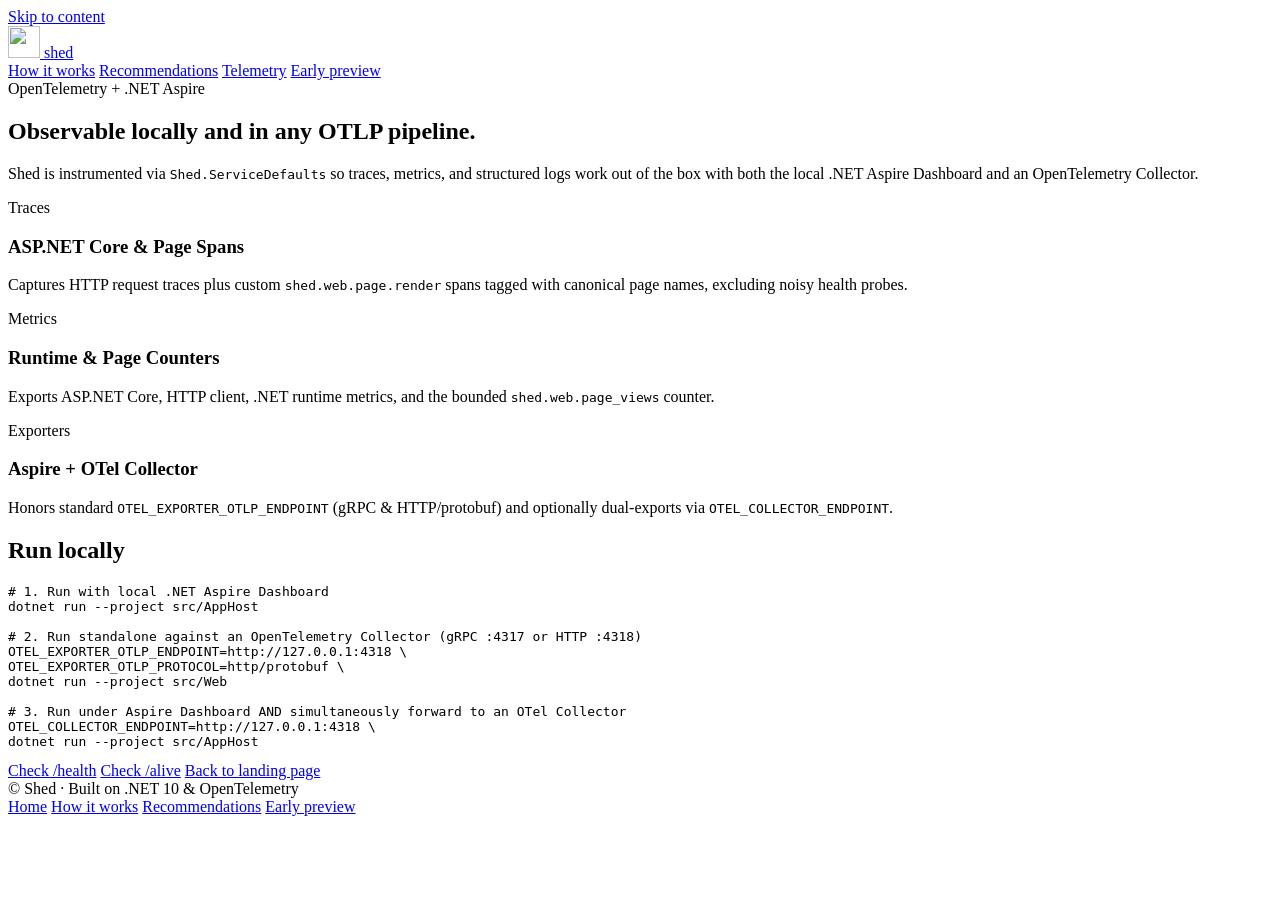
==== src/Web/wwwroot/telemetry.html @ e9dbf3dc "first run of the builder agent on base build Fixes #6" ====
<!DOCTYPE html>
<html lang="en">
<head>
  <meta charset="utf-8" />
  <meta name="viewport" content="width=device-width, initial-scale=1" />
  <title>Telemetry &amp; Observability — Shed</title>
  <meta name="description" content="OpenTelemetry instrumentation in Shed for local .NET Aspire Dashboard and OTLP collectors." />
  <link rel="stylesheet" href="/css/site.css" />
</head>
<body>
  <a class="skip-link" href="#main-content">Skip to content</a>

  <header class="site-header">
    <div class="container header-inner">
      <a class="brand" href="/">
        <img src="/img/shed-mark.svg" alt="" width="32" height="32" />
        <span>shed</span>
      </a>
      <nav class="nav-links" aria-label="Primary">
        <a href="/how-it-works">How it works</a>
        <a href="/recommendations">Recommendations</a>
        <a href="/telemetry" aria-current="page">Telemetry</a>
        <a class="btn btn-primary" href="/early-access">Early preview</a>
      </nav>
    </div>
  </header>

  <main id="main-content">
    <section class="page-hero">
      <div class="container">
        <span class="eyebrow">OpenTelemetry + .NET Aspire</span>
        <h1>Observable locally and in any OTLP pipeline.</h1>
        <p class="lead">
          Shed is instrumented via <code>Shed.ServiceDefaults</code> so traces, metrics, and
          structured logs work out of the box with both the local .NET Aspire Dashboard and an
          OpenTelemetry Collector.
        </p>
      </div>
    </section>

    <section class="section">
      <div class="container">
        <div class="grid-3">
          <article class="card">
            <span class="pill">Traces</span>
            <h3>ASP.NET Core &amp; Page Spans</h3>
            <p>
              Captures HTTP request traces plus custom <code>shed.web.page.render</code> spans tagged
              with canonical page names, excluding noisy health probes.
            </p>
          </article>
          <article class="card">
            <span class="pill">Metrics</span>
            <h3>Runtime &amp; Page Counters</h3>
            <p>
              Exports ASP.NET Core, HTTP client, .NET runtime metrics, and the bounded
              <code>shed.web.page_views</code> counter.
            </p>
          </article>
          <article class="card">
            <span class="pill">Exporters</span>
            <h3>Aspire + OTel Collector</h3>
            <p>
              Honors standard <code>OTEL_EXPORTER_OTLP_ENDPOINT</code> (gRPC &amp; HTTP/protobuf) and
              optionally dual-exports via <code>OTEL_COLLECTOR_ENDPOINT</code>.
            </p>
          </article>
        </div>

        <div class="section">
          <h2>Run locally</h2>
          <pre class="code-block"># 1. Run with local .NET Aspire Dashboard
dotnet run --project src/AppHost

# 2. Run standalone against an OpenTelemetry Collector (gRPC :4317 or HTTP :4318)
OTEL_EXPORTER_OTLP_ENDPOINT=http://127.0.0.1:4318 \
OTEL_EXPORTER_OTLP_PROTOCOL=http/protobuf \
dotnet run --project src/Web

# 3. Run under Aspire Dashboard AND simultaneously forward to an OTel Collector
OTEL_COLLECTOR_ENDPOINT=http://127.0.0.1:4318 \
dotnet run --project src/AppHost</pre>
        </div>

        <div class="actions">
          <a class="btn btn-secondary" href="/health">Check /health</a>
          <a class="btn btn-secondary" href="/alive">Check /alive</a>
          <a class="btn btn-primary" href="/">Back to landing page</a>
        </div>
      </div>
    </section>
  </main>

  <footer class="site-footer">
    <div class="container footer-inner">
      <span>&copy; Shed &middot; Built on .NET 10 &amp; OpenTelemetry</span>
      <nav class="footer-links" aria-label="Footer">
        <a href="/">Home</a>
        <a href="/how-it-works">How it works</a>
        <a href="/recommendations">Recommendations</a>
        <a href="/early-access">Early preview</a>
      </nav>
    </div>
  </footer>
</body>
</html>
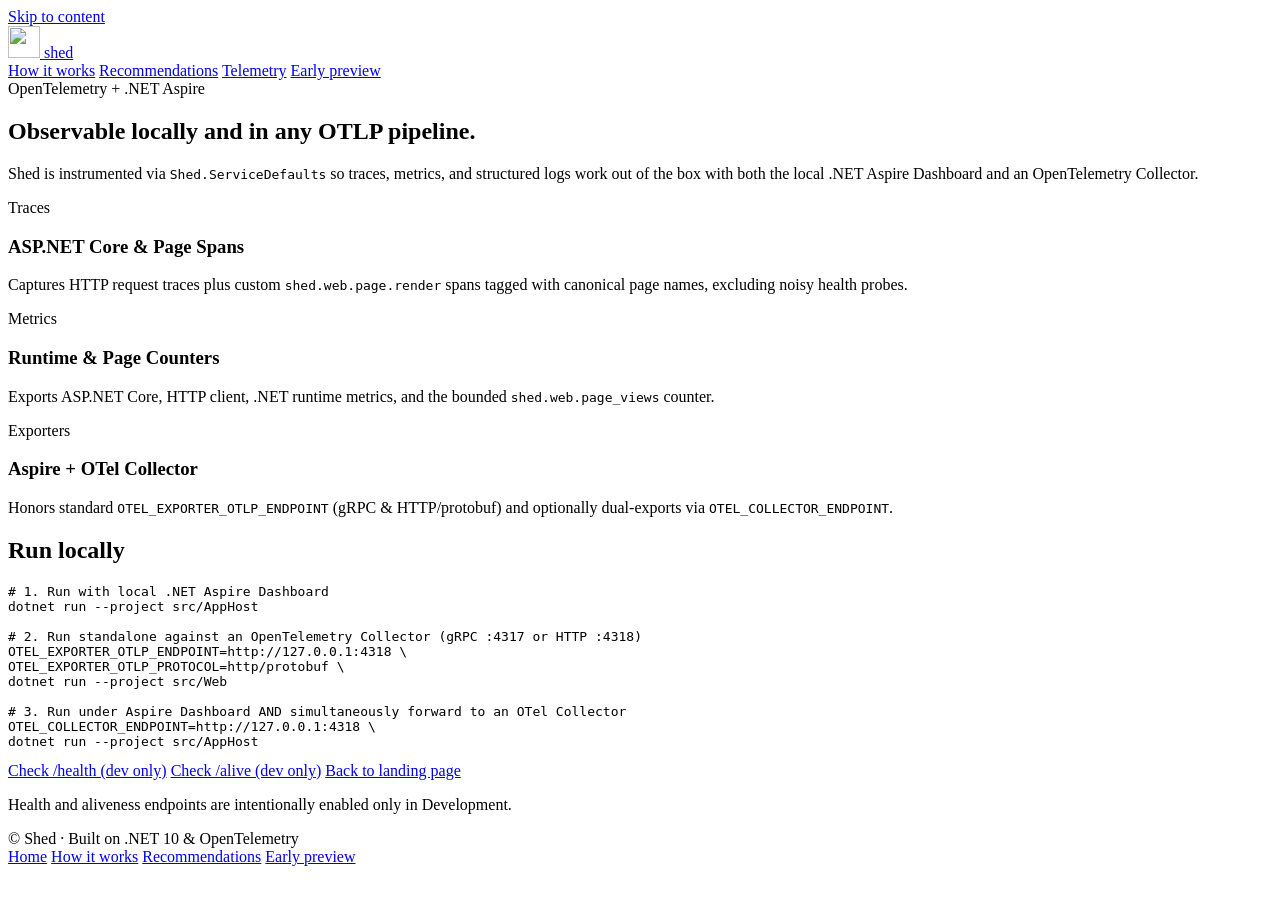
==== commit 4e6a0bf9: "software factory builder agent live telemetry" ====
--- a/src/Web/wwwroot/telemetry.html
+++ b/src/Web/wwwroot/telemetry.html
@@ -83,10 +83,11 @@
         </div>
 
         <div class="actions">
-          <a class="btn btn-secondary" href="/health">Check /health</a>
-          <a class="btn btn-secondary" href="/alive">Check /alive</a>
+          <a class="btn btn-secondary" href="/health">Check /health (dev only)</a>
+          <a class="btn btn-secondary" href="/alive">Check /alive (dev only)</a>
           <a class="btn btn-primary" href="/">Back to landing page</a>
         </div>
+        <p class="muted-note">Health and aliveness endpoints are intentionally enabled only in Development.</p>
       </div>
     </section>
   </main>
